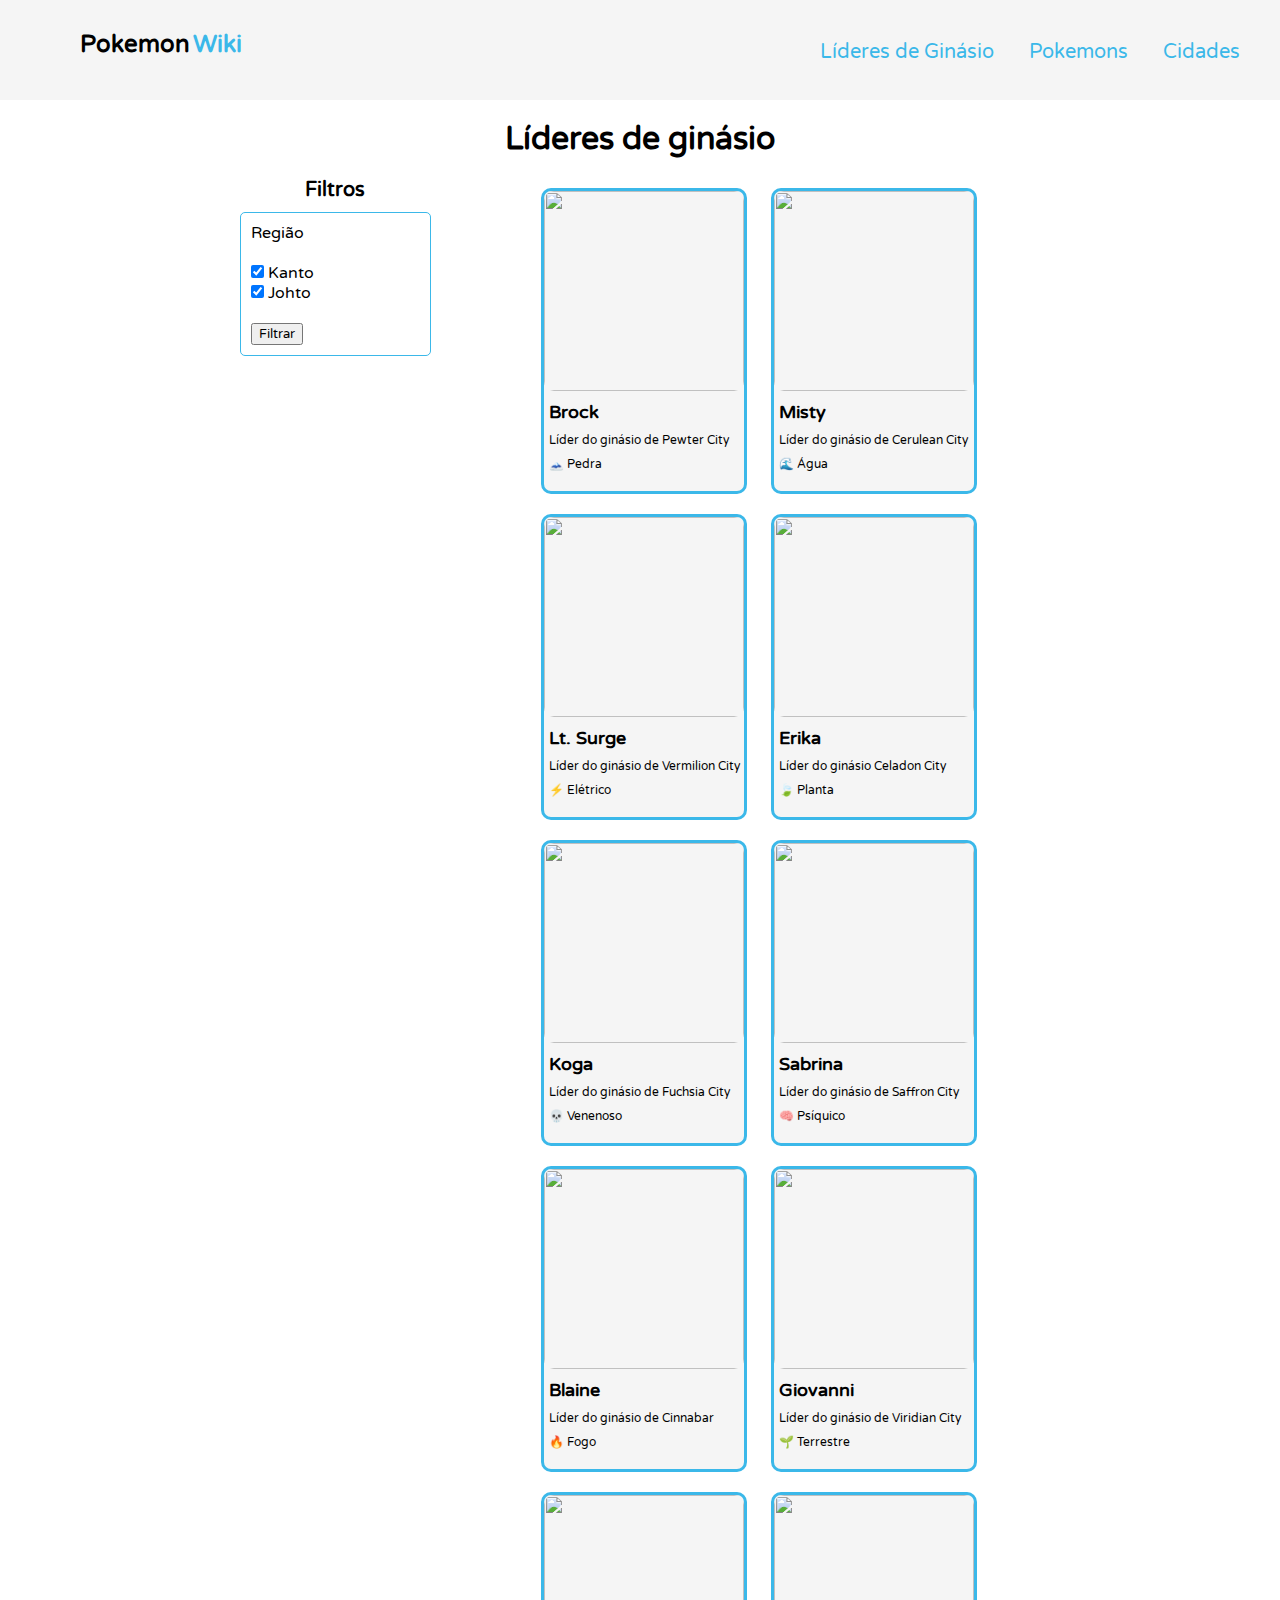
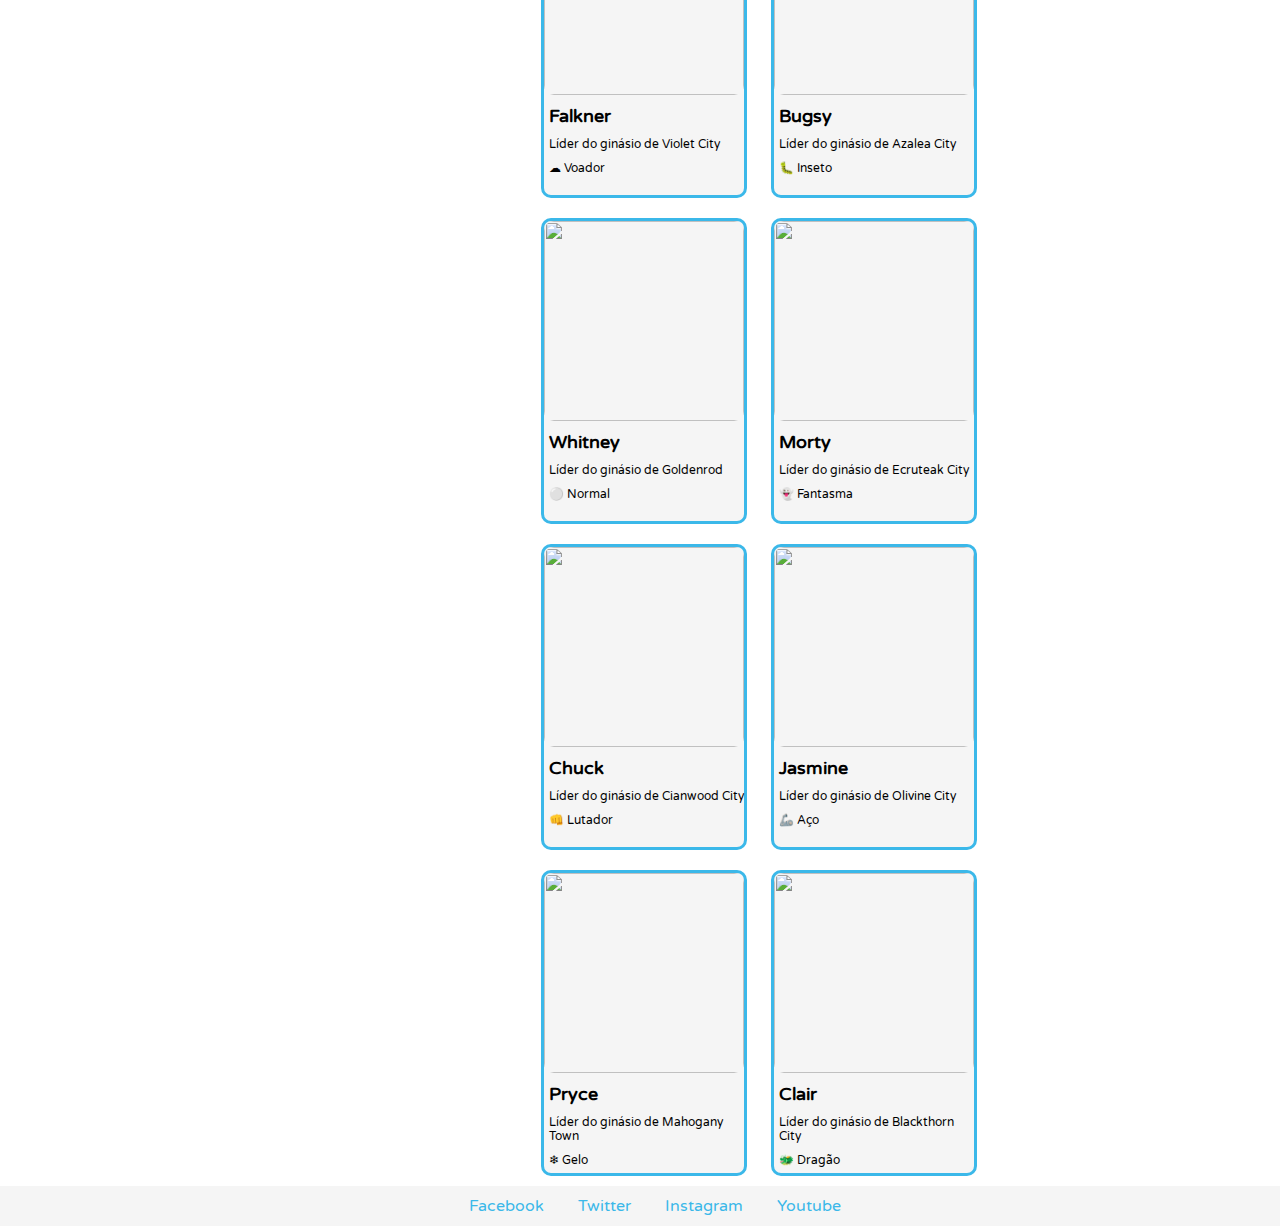
==== index.html @ 163ebb31 "Criação da base do website" ====
<html lang="pt-BR">
<head>
    <meta charset="UTF-8">
    <meta name="viewport" content="width=device-width, initial-scale=1.0">
    <title>Pokemon Wiki</title>
    <link href="style.css" rel="stylesheet">    
</head>
<body>
    <header>
        <div class="logo">
            <h1 class="titulo">Pokemon</h1>
            <h1 class="titulo" style="color: #3bb8e9">Wiki</h1>
        </div>
        <div class="secoes">
            <a href="">Líderes de Ginásio</a>
            <a href="">Pokemons</a>
            <a href="">Cidades</a>
        </div>    
    </header>
    <h3 class="gym-title">Líderes de ginásio</h3>
    <main>
    <section class="filtros">
        <h3>Filtros</h3>
        <article>
            <form name="filtroRegiao">
            <p>Região</p><br>
            <input type="checkbox" id="kanto" name="regiao" value="Kanto" checked="check">
            <label for="kanto">Kanto</label><br>
            <input type="checkbox" id="johto" name="regiao" value="Johto" checked="check">
            <label for="johto">Johto</label><br><br>
            <button type='button' onclick="filtrarRegiao()">Filtrar</button>
            </form>
        </article>
    </section>
    <section class="gyms" id="ginasios">
        <article class="leaders" name="kanto">
            <img class="imgLeaders" src="img/brock.jpg">
            <h2 class="txtLeaders">Brock</h2>
            <p>Líder do ginásio de Pewter City</p>
            <p>&#128507 Pedra</p>
        </article>
        <article class="leaders" name="kanto">
            <img class="imgLeaders" src="img/misty.jpg">
            <h2 class="txtLeaders">Misty</h2>
            <p>Líder do ginásio de Cerulean City</p>
            <p>&#127754 Água</p>
        </article>
        <article class="leaders" name="kanto">
            <img class="imgLeaders" src="img/surge.jpg">
            <h2 class="txtLeaders">Lt. Surge</h2>
            <p>Líder do ginásio de Vermilion City</p>
            <p>&#9889 Elétrico</p>
        </article>
        <article class="leaders" name="kanto">
            <img class="imgLeaders" src="img/erika.png">
            <h2 class="txtLeaders">Erika</h2>
            <p>Líder do ginásio Celadon City</p>
            <p>&#127811 Planta</p>
        </article>
        <article class="leaders" name="kanto">
            <img class="imgLeaders" src="img/koga.png">
            <h2 class="txtLeaders">Koga</h2>
            <p>Líder do ginásio de Fuchsia City</p>
            <p>&#128128 Venenoso</p>
        </article>
        <article class="leaders" name="kanto">
            <img class="imgLeaders" src="img/sabrina.jpg">
            <h2 class="txtLeaders">Sabrina</h2>
            <p>Líder do ginásio de Saffron City</p>
            <p>&#129504 Psíquico</p>
        </article>
        <article class="leaders" name="kanto">
            <img class="imgLeaders" src="img/blaine.png">
            <h2 class="txtLeaders">Blaine</h2>
            <p>Líder do ginásio de Cinnabar</p>
            <p>&#128293 Fogo</p>
        </article>
        <article class="leaders" name="kanto">
            <img class="imgLeaders" src="img/giovanni.jpg">
            <h2 class="txtLeaders">Giovanni</h2>
            <p>Líder do ginásio de Viridian City</p>
            <p>&#127793 Terrestre</p>
        </article>
        <article class="leaders" name="johto">
            <img class="imgLeaders" src="img/falkner.png">
            <h2 class="txtLeaders">Falkner</h2>
            <p>Líder do ginásio de Violet City</p>
            <p>&#9729 Voador</p>
        </article>
        <article class="leaders" name="johto">
            <img class="imgLeaders" src="img/bugsy.jpg">
            <h2 class="txtLeaders">Bugsy</h2>
            <p>Líder do ginásio de Azalea City</p>
            <p>&#128027 Inseto</p>
        </article>
        <article class="leaders" name="johto">
            <img class="imgLeaders" src="img/whitney.jpg">
            <h2 class="txtLeaders">Whitney</h2>
            <p>Líder do ginásio de Goldenrod</p>
            <p>&#9898 Normal</p>
        </article>
        <article class="leaders" name="johto">
            <img class="imgLeaders" src="img/morty.png">
            <h2 class="txtLeaders">Morty</h2>
            <p>Líder do ginásio de Ecruteak City</p>
            <p>&#128123 Fantasma</p>
        </article>
        <article class="leaders" name="johto">
            <img class="imgLeaders" src="img/chuck.jpg">
            <h2 class="txtLeaders">Chuck</h2>
            <p>Líder do ginásio de Cianwood City</p>
            <p>&#128074 Lutador</p>
        </article>
        <article class="leaders" name="johto">
            <img class="imgLeaders" src="img/jasmine.png">
            <h2 class="txtLeaders">Jasmine</h2>
            <p>Líder do ginásio de Olivine City</p>
            <p>&#129470 Aço</p>
        </article>       
        <article class="leaders" name="johto">
            <img class="imgLeaders" src="img/pryce.jpg">
            <h2 class="txtLeaders">Pryce</h2>
            <p>Líder do ginásio de Mahogany Town</p>
            <p>&#10052 Gelo</p>
        </article>
        <article class="leaders" name="johto">
            <img class="imgLeaders" src="img/clair.jpg">
            <h2 class="txtLeaders">Clair</h2>
            <p>Líder do ginásio de Blackthorn City</p>
            <p>&#128050 Dragão</p>
        </article> 
    </section>
    </main>
    <footer>
        <a href="">Facebook</a>
        <a href="">Twitter</a>
        <a href="">Instagram</a>
        <a href="">Youtube</a>
    </footer>

    <script src="script.js"></script>
</body>
</html>
---- style.css ----
@charset "UTF-8";
@import url('https://fonts.googleapis.com/css2?family=Varela+Round&display=swap');

* {
    font-family: "Varela Round", sans-serif;
    margin: 0px;
    text-decoration: none;
}

main {
    display: flex;
    max-width: 800px;
    min-width: 320px;
    margin: auto;
}

header {
    background-color: #f3f3f3d2;
    display: flex;
    width: 100%;
    margin: auto;
    font-size: 14px;
    height: 100px;
}

footer {
    padding: 10px;
    text-align: center;
    margin: auto;
    background-color: #f3f3f3d2;
}

footer a {
    color: #3bb8e9;
    margin-left: 30px;
}

.logo {
	text-align: left;
    margin-left: 50px;
    flex-wrap: wrap;
    width: 40%;
	padding: 30px;
	font-size: 12px;

}

.secoes {
    flex-wrap: wrap;
    padding: 40px;
    width: 60%;
	font-size: 20px;
    text-align: right;
}

.secoes a {
    color: #3bb8e9;
    margin-left: 30px;
}

.titulo {
    display: inline;
}

.filtros {
    width: 300px;
    height: 300px;
    flex-wrap: wrap;
}

.filtros article {
    border-style: solid;
    border-width: 1px;
    border-radius: 5px;
    border-color: #3bb8e9;
    margin-top: 10px;
    padding: 10px;
}

.filtros h3 {
    font-size: 20px;
    text-align: center;
}

.gyms {
    width: 800px;
    flex-wrap: wrap;
    margin-left: 100px;
}

.leaders {
    width: 200px;
    height: 300px;
    display: inline-block;
    background-color: #f3f3f3d2;
    border-radius: 10px;
    border-style: solid;
    border-color: #3bb8e9;
    margin: 10px;
    font-size: 12px;
    transition: transform .2s;
}

.leaders:hover {
    transform: scale(1.1); 
}

.imgLeaders {
    border-radius: 10px;
    width: 200px;
    height: 200px;
}

.gym-title {
    font-size: 32px;
    text-align: center;
    margin-top: 20px;
    margin-bottom: 20px;
}

.leaders p {
    padding-left: 5px;
    margin-top: 10px;
}

.txtLeaders {
    padding-left: 5px;
    margin-top: 10px;
}
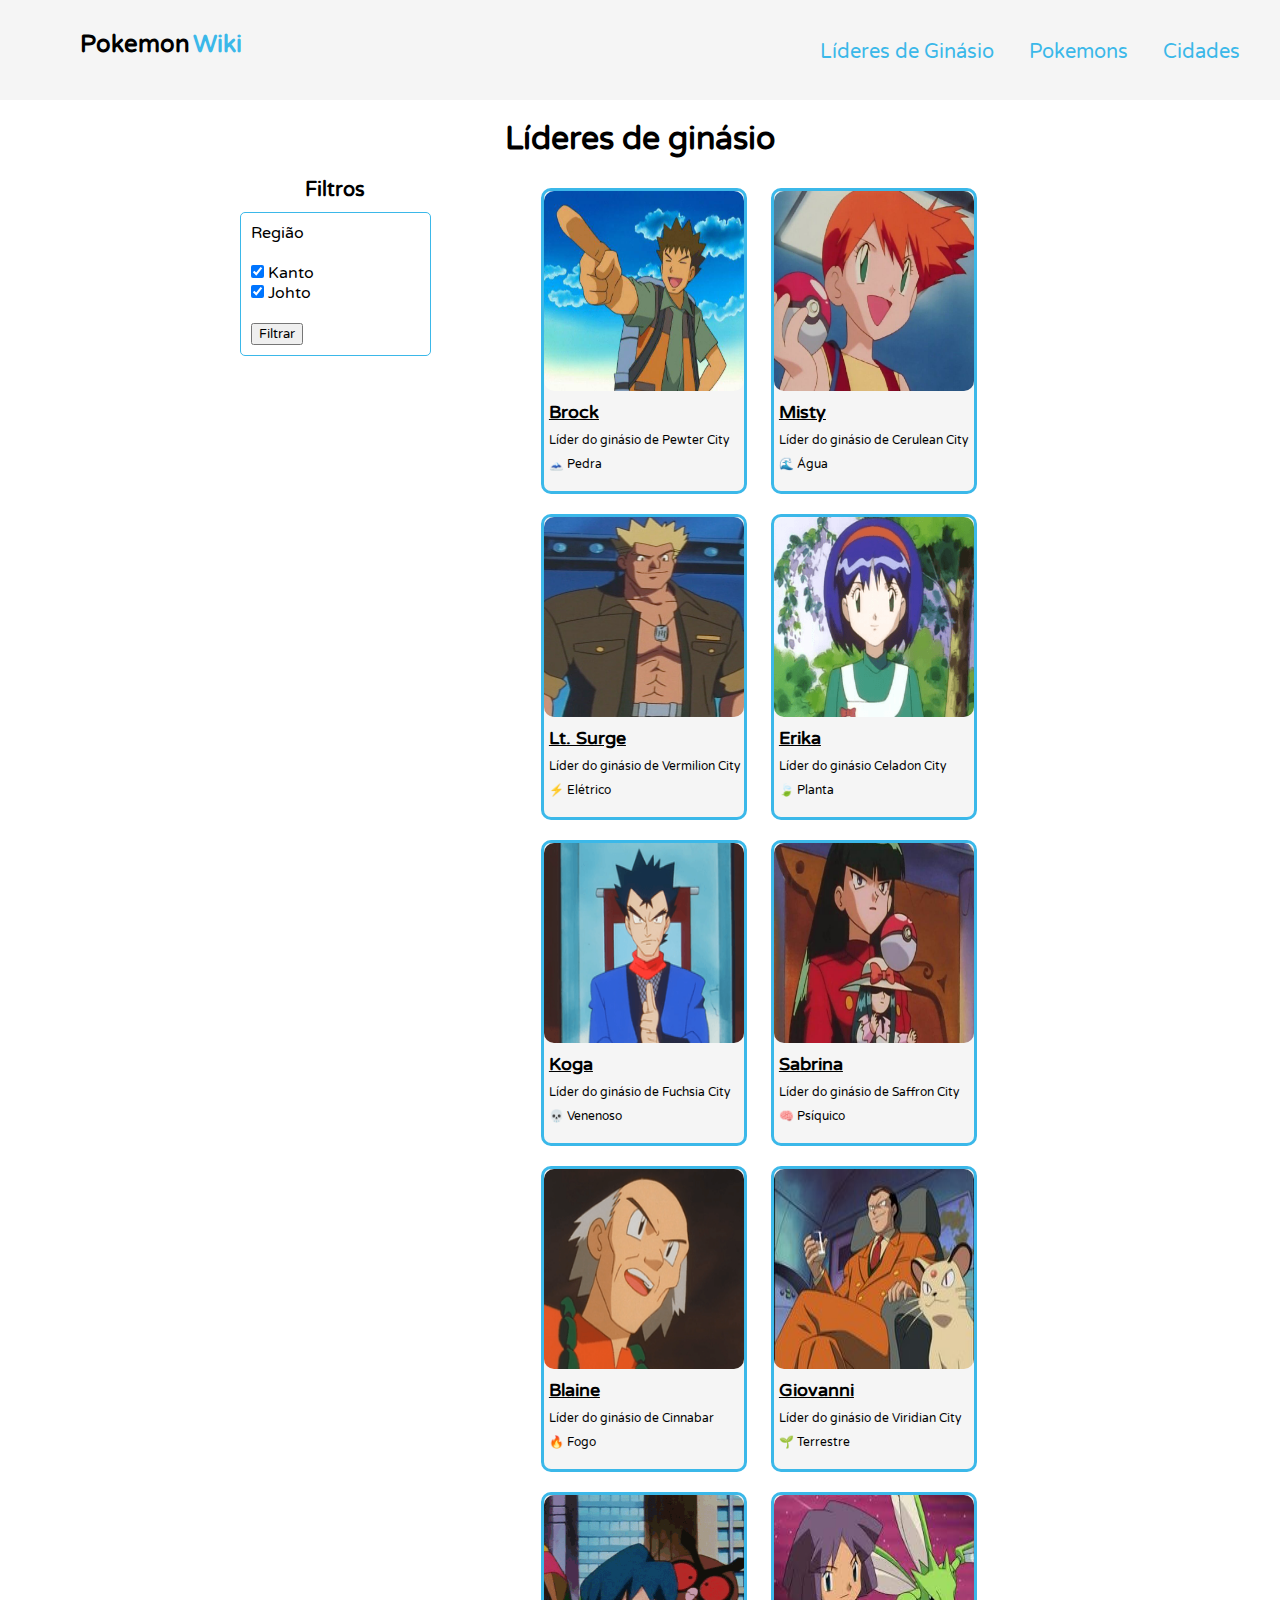
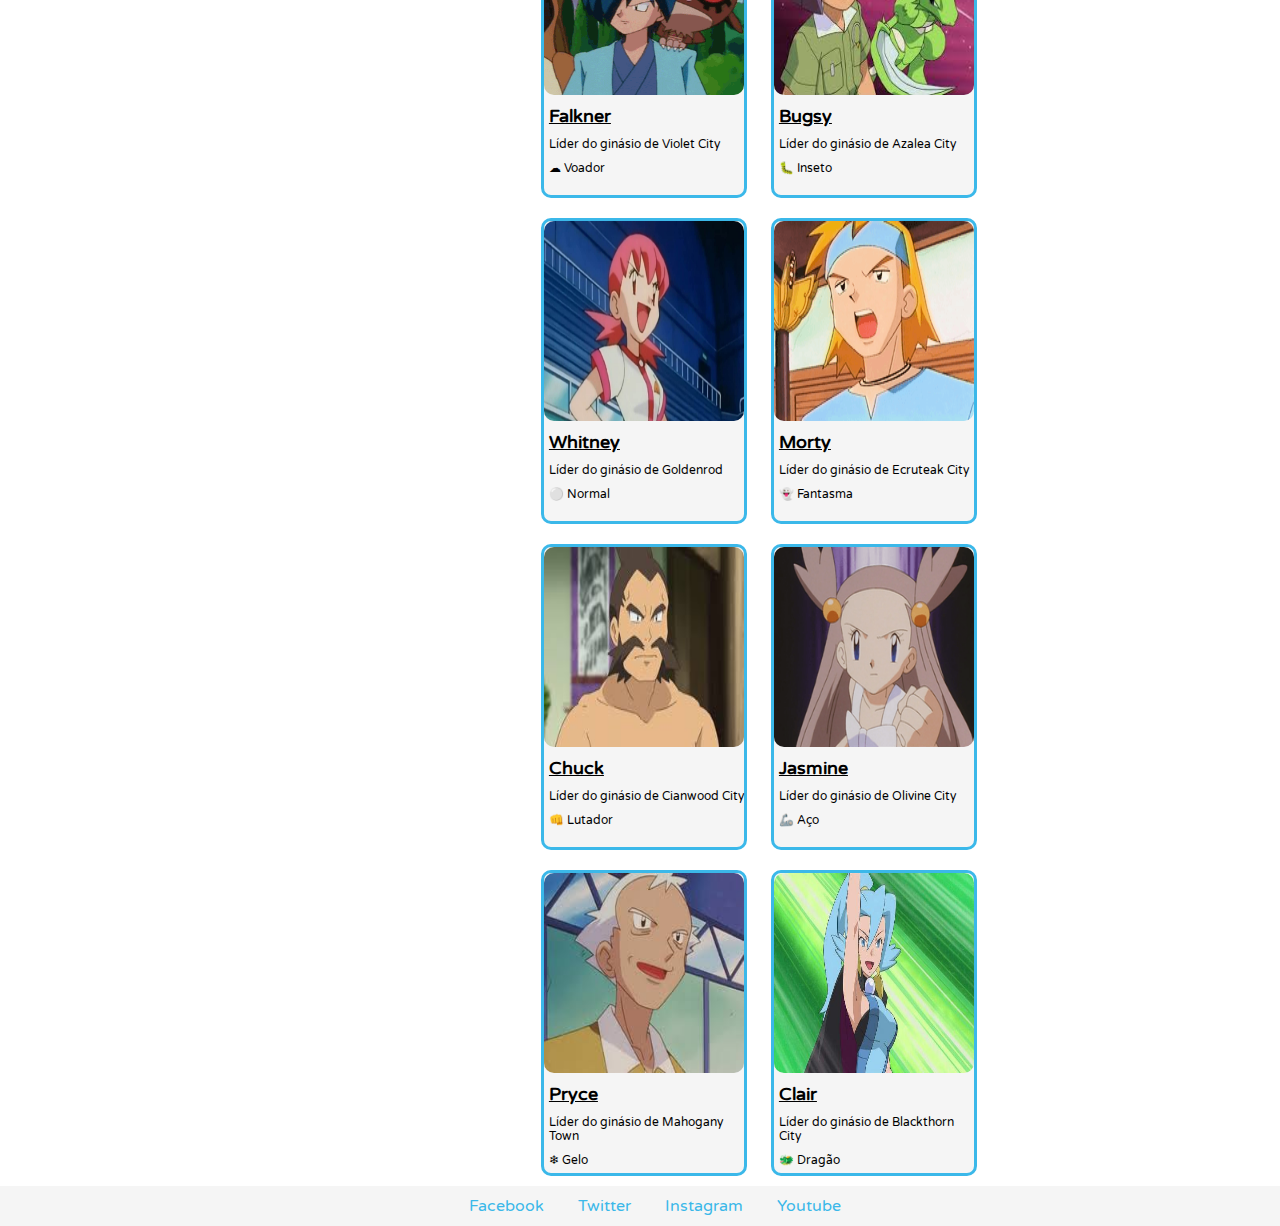
==== commit 62f12143: "Adicionado um redirecionamento para a Bulbapedia" ====
--- a/index.html
+++ b/index.html
@@ -35,97 +35,97 @@
     <section class="gyms" id="ginasios">
         <article class="leaders" name="kanto">
             <img class="imgLeaders" src="img/brock.jpg">
-            <h2 class="txtLeaders">Brock</h2>
+            <a href="https://bulbapedia.bulbagarden.net/wiki/Brock_(anime)" class="txtLeaders">Brock</a>
             <p>Líder do ginásio de Pewter City</p>
             <p>&#128507 Pedra</p>
         </article>
         <article class="leaders" name="kanto">
             <img class="imgLeaders" src="img/misty.jpg">
-            <h2 class="txtLeaders">Misty</h2>
+            <a href="https://bulbapedia.bulbagarden.net/wiki/Misty_(anime)" class="txtLeaders">Misty</a>
             <p>Líder do ginásio de Cerulean City</p>
             <p>&#127754 Água</p>
         </article>
         <article class="leaders" name="kanto">
             <img class="imgLeaders" src="img/surge.jpg">
-            <h2 class="txtLeaders">Lt. Surge</h2>
+            <a href="https://bulbapedia.bulbagarden.net/wiki/Lt._Surge" class="txtLeaders">Lt. Surge</a>
             <p>Líder do ginásio de Vermilion City</p>
             <p>&#9889 Elétrico</p>
         </article>
         <article class="leaders" name="kanto">
             <img class="imgLeaders" src="img/erika.png">
-            <h2 class="txtLeaders">Erika</h2>
+            <a href="https://bulbapedia.bulbagarden.net/wiki/Erika" class="txtLeaders">Erika</a>
             <p>Líder do ginásio Celadon City</p>
             <p>&#127811 Planta</p>
         </article>
         <article class="leaders" name="kanto">
             <img class="imgLeaders" src="img/koga.png">
-            <h2 class="txtLeaders">Koga</h2>
+            <a href="https://bulbapedia.bulbagarden.net/wiki/Koga" class="txtLeaders">Koga</a>
             <p>Líder do ginásio de Fuchsia City</p>
             <p>&#128128 Venenoso</p>
         </article>
         <article class="leaders" name="kanto">
             <img class="imgLeaders" src="img/sabrina.jpg">
-            <h2 class="txtLeaders">Sabrina</h2>
+            <a href="https://bulbapedia.bulbagarden.net/wiki/Sabrina" class="txtLeaders">Sabrina</a>
             <p>Líder do ginásio de Saffron City</p>
             <p>&#129504 Psíquico</p>
         </article>
         <article class="leaders" name="kanto">
             <img class="imgLeaders" src="img/blaine.png">
-            <h2 class="txtLeaders">Blaine</h2>
+            <a href="https://bulbapedia.bulbagarden.net/wiki/Blaine" class="txtLeaders">Blaine</a>
             <p>Líder do ginásio de Cinnabar</p>
             <p>&#128293 Fogo</p>
         </article>
         <article class="leaders" name="kanto">
             <img class="imgLeaders" src="img/giovanni.jpg">
-            <h2 class="txtLeaders">Giovanni</h2>
+            <a href="https://bulbapedia.bulbagarden.net/wiki/Giovanni" class="txtLeaders">Giovanni</a>
             <p>Líder do ginásio de Viridian City</p>
             <p>&#127793 Terrestre</p>
         </article>
         <article class="leaders" name="johto">
             <img class="imgLeaders" src="img/falkner.png">
-            <h2 class="txtLeaders">Falkner</h2>
+            <a href="https://bulbapedia.bulbagarden.net/wiki/Falkner" class="txtLeaders">Falkner</a>
             <p>Líder do ginásio de Violet City</p>
             <p>&#9729 Voador</p>
         </article>
         <article class="leaders" name="johto">
             <img class="imgLeaders" src="img/bugsy.jpg">
-            <h2 class="txtLeaders">Bugsy</h2>
+            <a href="https://bulbapedia.bulbagarden.net/wiki/Bugsy" class="txtLeaders">Bugsy</a>
             <p>Líder do ginásio de Azalea City</p>
             <p>&#128027 Inseto</p>
         </article>
         <article class="leaders" name="johto">
             <img class="imgLeaders" src="img/whitney.jpg">
-            <h2 class="txtLeaders">Whitney</h2>
+            <a href="https://bulbapedia.bulbagarden.net/wiki/Whitney" class="txtLeaders">Whitney</a>
             <p>Líder do ginásio de Goldenrod</p>
             <p>&#9898 Normal</p>
         </article>
         <article class="leaders" name="johto">
             <img class="imgLeaders" src="img/morty.png">
-            <h2 class="txtLeaders">Morty</h2>
+            <a href="https://bulbapedia.bulbagarden.net/wiki/Morty" class="txtLeaders">Morty</a>
             <p>Líder do ginásio de Ecruteak City</p>
             <p>&#128123 Fantasma</p>
         </article>
         <article class="leaders" name="johto">
             <img class="imgLeaders" src="img/chuck.jpg">
-            <h2 class="txtLeaders">Chuck</h2>
+            <a href="https://bulbapedia.bulbagarden.net/wiki/Chuck" class="txtLeaders">Chuck</a>
             <p>Líder do ginásio de Cianwood City</p>
             <p>&#128074 Lutador</p>
         </article>
         <article class="leaders" name="johto">
             <img class="imgLeaders" src="img/jasmine.png">
-            <h2 class="txtLeaders">Jasmine</h2>
+            <a href="https://bulbapedia.bulbagarden.net/wiki/Jasmine" class="txtLeaders">Jasmine</a>
             <p>Líder do ginásio de Olivine City</p>
             <p>&#129470 Aço</p>
         </article>       
         <article class="leaders" name="johto">
             <img class="imgLeaders" src="img/pryce.jpg">
-            <h2 class="txtLeaders">Pryce</h2>
+            <a href="https://bulbapedia.bulbagarden.net/wiki/Pryce" class="txtLeaders">Pryce</a>
             <p>Líder do ginásio de Mahogany Town</p>
             <p>&#10052 Gelo</p>
         </article>
         <article class="leaders" name="johto">
             <img class="imgLeaders" src="img/clair.jpg">
-            <h2 class="txtLeaders">Clair</h2>
+            <a href="https://bulbapedia.bulbagarden.net/wiki/Clair" class="txtLeaders">Clair</a>
             <p>Líder do ginásio de Blackthorn City</p>
             <p>&#128050 Dragão</p>
         </article> 
--- a/style.css
+++ b/style.css
@@ -107,6 +107,7 @@
 
 .imgLeaders {
     border-radius: 10px;
+    margin-bottom: 10px;
     width: 200px;
     height: 200px;
 }
@@ -124,7 +125,10 @@
 }
 
 .txtLeaders {
+    color: #000000;
+    text-decoration: underline;
+    font-weight: bold;
+    font-size: 18px;
     padding-left: 5px;
-    margin-top: 10px;
 }
 
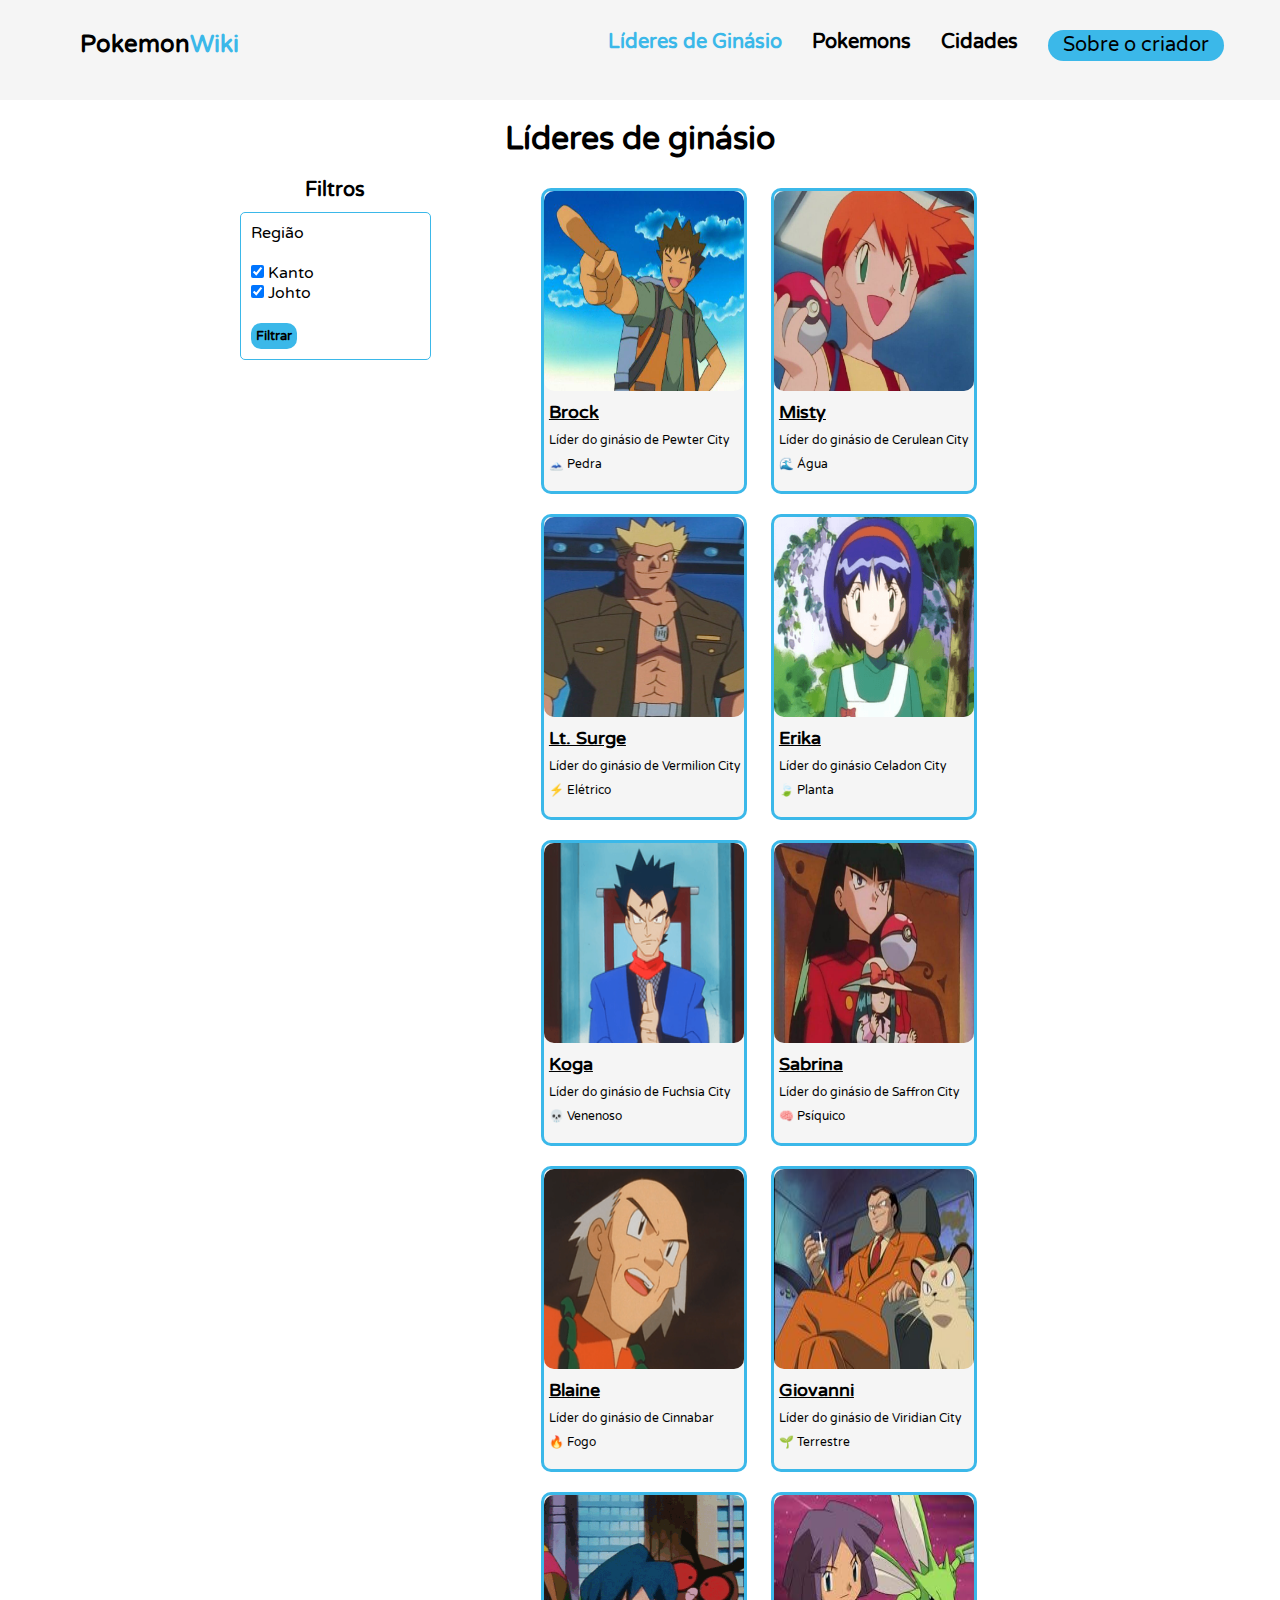
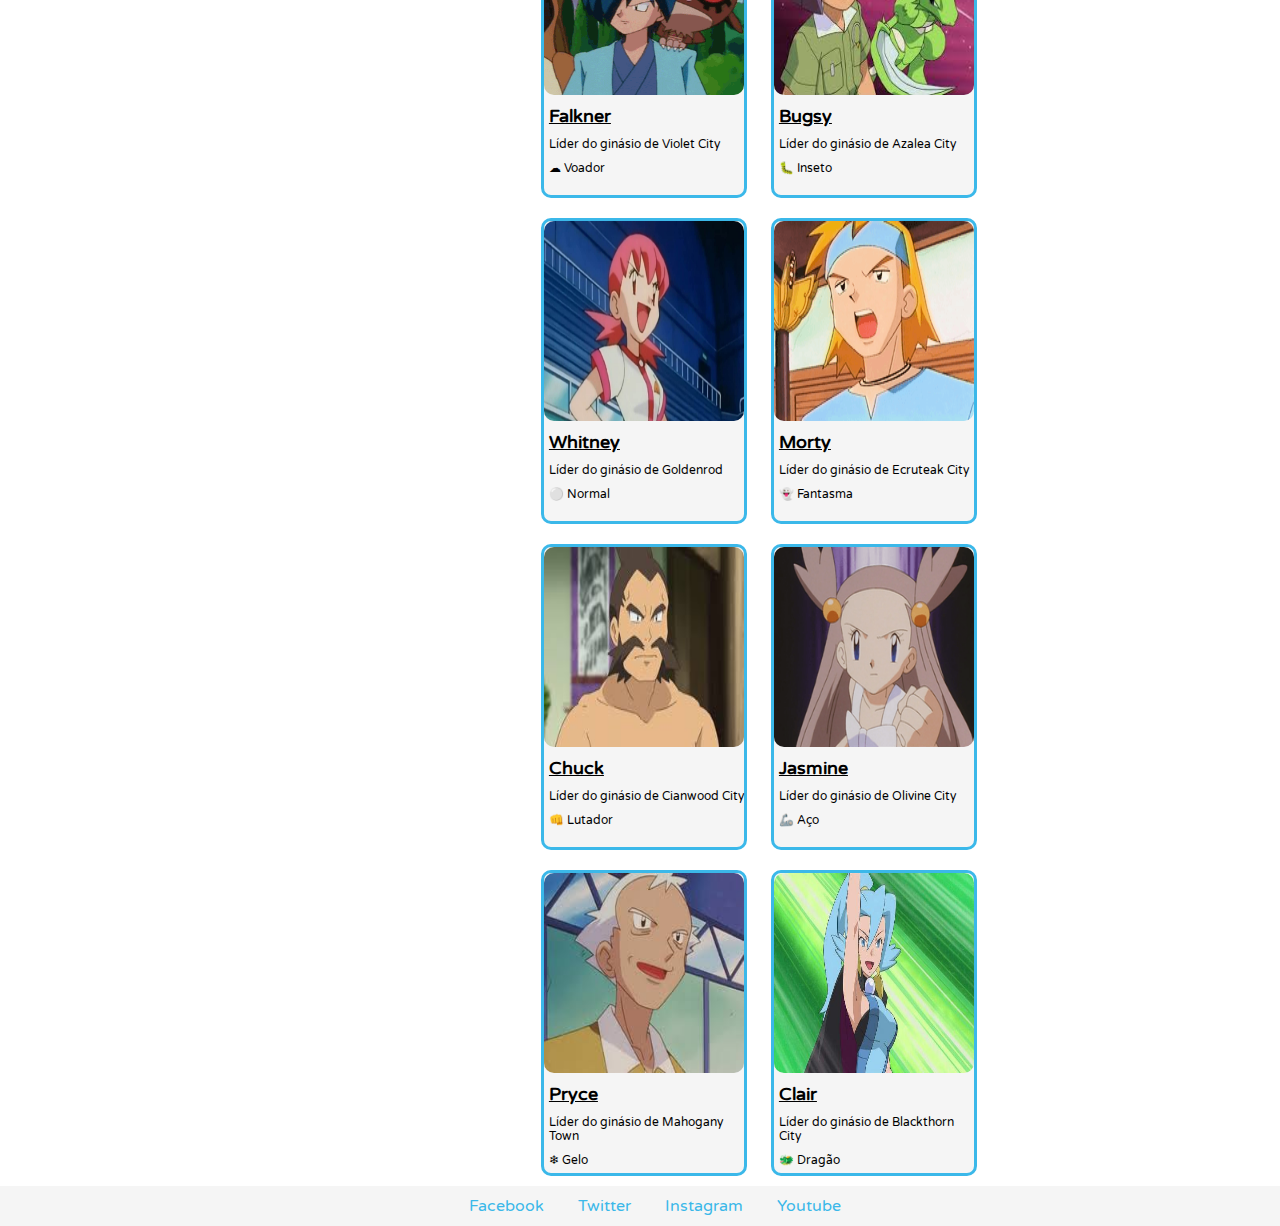
==== commit ac9b4666: "Pequenas melhorias no design" ====
--- a/index.html
+++ b/index.html
@@ -12,9 +12,10 @@
             <h1 class="titulo" style="color: #3bb8e9">Wiki</h1>
         </div>
         <div class="secoes">
-            <a href="">Líderes de Ginásio</a>
-            <a href="">Pokemons</a>
-            <a href="">Cidades</a>
+            <a class="atual" href="/">Líderes de Ginásio</a>
+            <a class="nav" href="/">Pokemons</a>
+            <a class="nav" href="/">Cidades</a>
+            <a class="sobre" href="sobre/portifolio.html">Sobre o criador</a>
         </div>    
     </header>
     <h3 class="gym-title">Líderes de ginásio</h3>
@@ -28,7 +29,7 @@
             <label for="kanto">Kanto</label><br>
             <input type="checkbox" id="johto" name="regiao" value="Johto" checked="check">
             <label for="johto">Johto</label><br><br>
-            <button type='button' onclick="filtrarRegiao()">Filtrar</button>
+            <button type='button' class="botao" onclick="filtrarRegiao()">Filtrar</button>
             </form>
         </article>
     </section>
@@ -132,10 +133,10 @@
     </section>
     </main>
     <footer>
-        <a href="">Facebook</a>
-        <a href="">Twitter</a>
-        <a href="">Instagram</a>
-        <a href="">Youtube</a>
+        <a href="/">Facebook</a>
+        <a href="/">Twitter</a>
+        <a href="/">Instagram</a>
+        <a href="/">Youtube</a>
     </footer>
 
     <script src="script.js"></script>
--- a/style.css
+++ b/style.css
@@ -16,29 +16,21 @@
 
 header {
     background-color: #f3f3f3d2;
+    padding: 0px;
     display: flex;
-    width: 100%;
+    flex-grow: 1;
+    justify-content: space-between;
     margin: auto;
     font-size: 14px;
     height: 100px;
 }
 
-footer {
-    padding: 10px;
-    text-align: center;
-    margin: auto;
-    background-color: #f3f3f3d2;
-}
-
-footer a {
-    color: #3bb8e9;
-    margin-left: 30px;
-}
-
 .logo {
+    display: flex;
+    flex-wrap: wrap;
 	text-align: left;
+    padding: 0px;
     margin-left: 50px;
-    flex-wrap: wrap;
     width: 40%;
 	padding: 30px;
 	font-size: 12px;
@@ -46,16 +38,58 @@
 }
 
 .secoes {
+    display: flex;
     flex-wrap: wrap;
-    padding: 40px;
+    margin-top: 30px;
     width: 60%;
 	font-size: 20px;
     text-align: right;
 }
 
-.secoes a {
+.atual {
+    color:#3bb8e9;
+    font-weight: bold;
+    margin-left: 30px;
+}
+
+.nav {
+    color:#000000;
+    font-weight: bold;
+    margin-left: 30px;
+}
+
+.nav:hover {
     color: #3bb8e9;
+}
+
+.sobre {
+    background-color: #3bb8e9;
+    width: 170px;
+    height: 25px;
+    text-align: center;
+    padding: 3px;
+	border-radius: 20px;
+    color: black;
     margin-left: 30px;
+}
+
+.sobre:hover {
+    background-color: #2a7d9e;
+}
+
+.botao {
+    color: #000000;
+    background-color: #3bb8e9;
+    padding: 5px;
+    text-align: center;
+    text-decoration: none;
+    font-weight: bold;
+    border: none;
+    border-radius: 10px;
+}
+
+.botao:hover {
+    background-color: #2a7d9e;
 }
 
 .titulo {
@@ -132,3 +166,20 @@
     padding-left: 5px;
 }
 
+footer {
+    padding: 10px;
+    text-align: center;
+    margin: auto;
+    background-color: #f3f3f3d2;
+}
+
+footer a {
+    color: #3bb8e9;
+    margin-left: 30px;
+}
+
+@media only screen and (max-width: 720px) {
+    header {
+      height: 200px;
+    }
+}
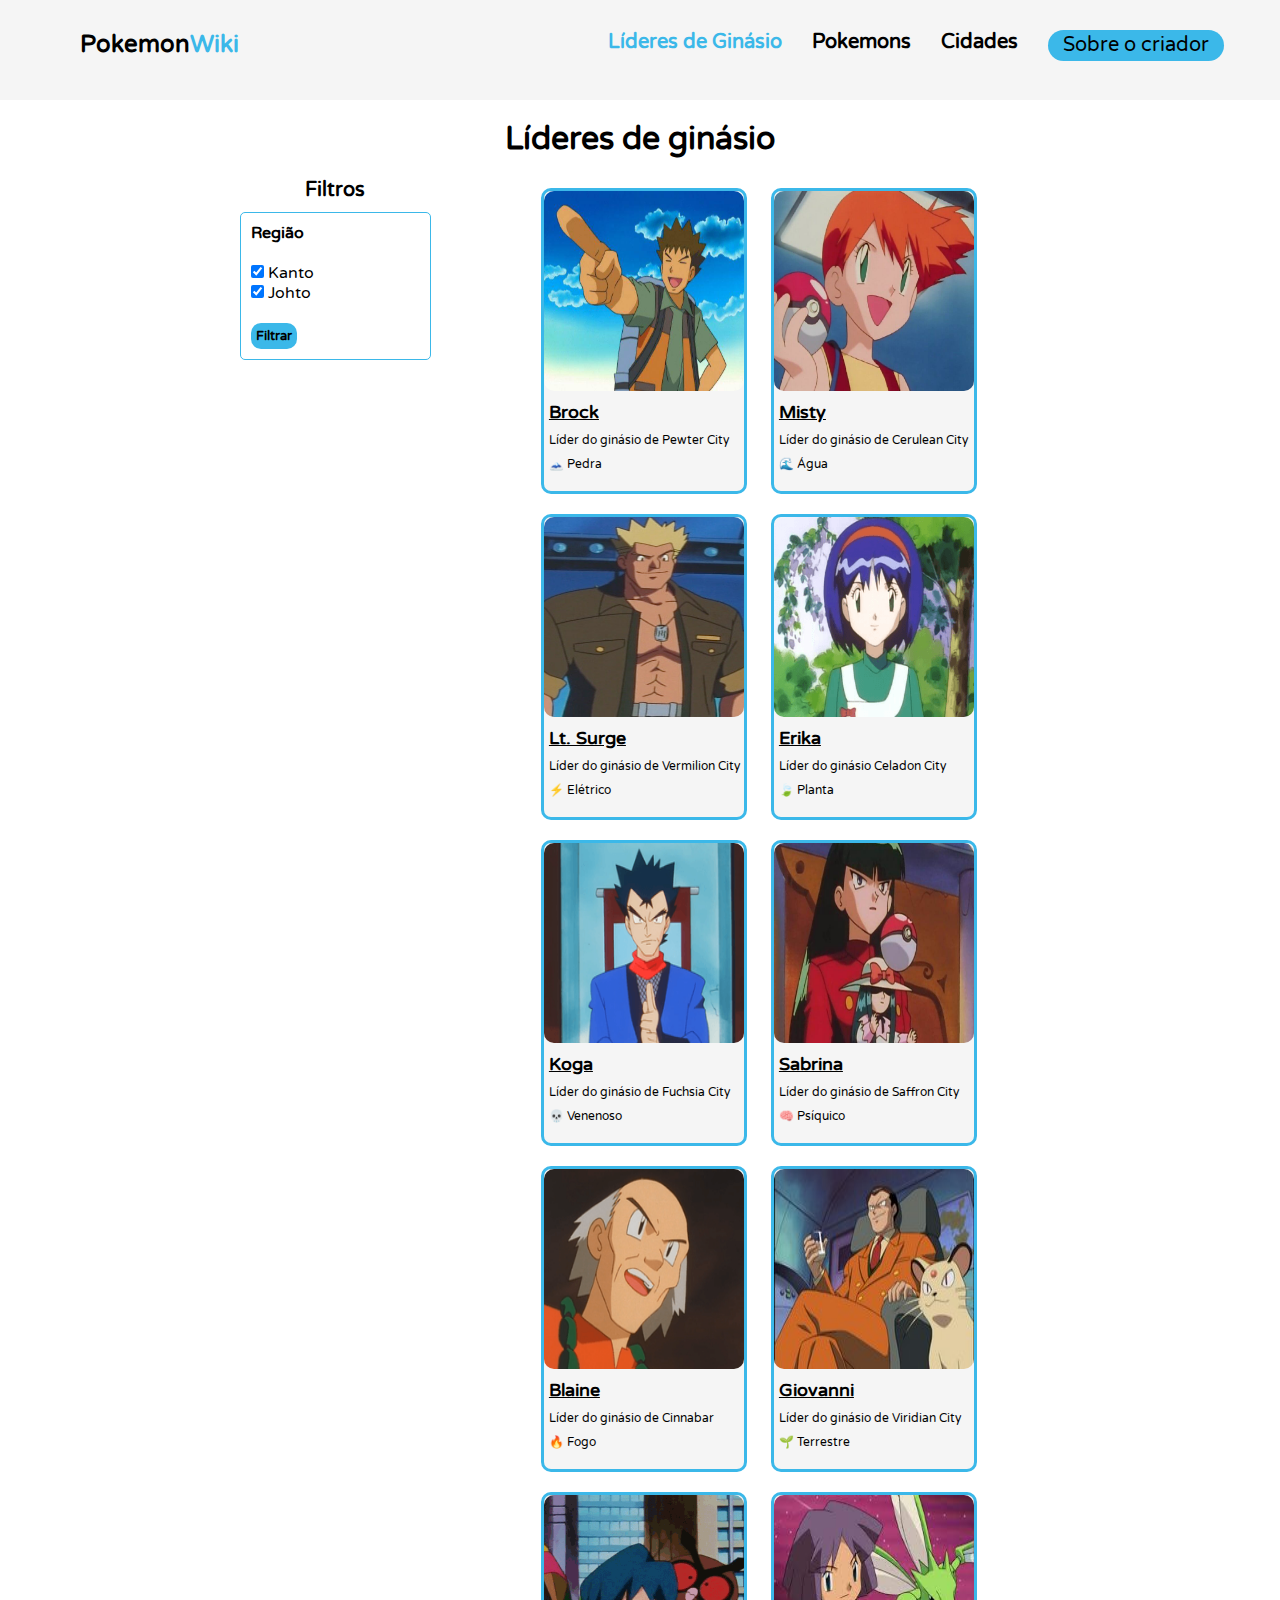
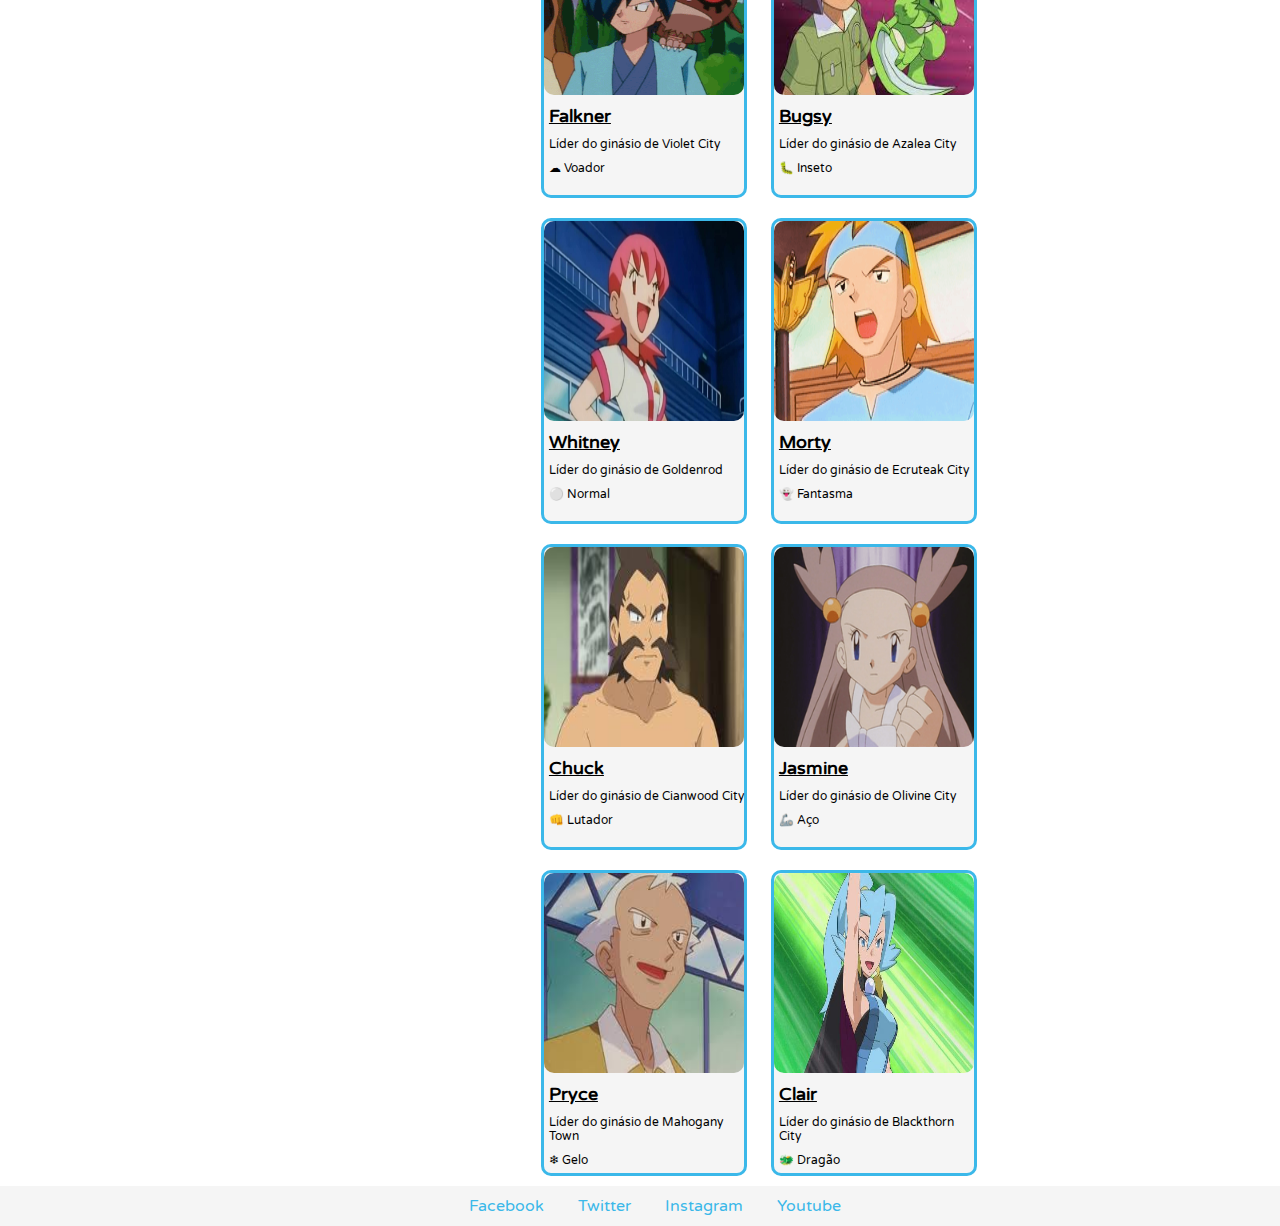
==== commit 14675349: "Pequena mudança na seção de filtros" ====
--- a/index.html
+++ b/index.html
@@ -24,7 +24,7 @@
         <h3>Filtros</h3>
         <article>
             <form name="filtroRegiao">
-            <p>Região</p><br>
+            <p style="font-weight: bold;">Região</p><br>
             <input type="checkbox" id="kanto" name="regiao" value="Kanto" checked="check">
             <label for="kanto">Kanto</label><br>
             <input type="checkbox" id="johto" name="regiao" value="Johto" checked="check">
